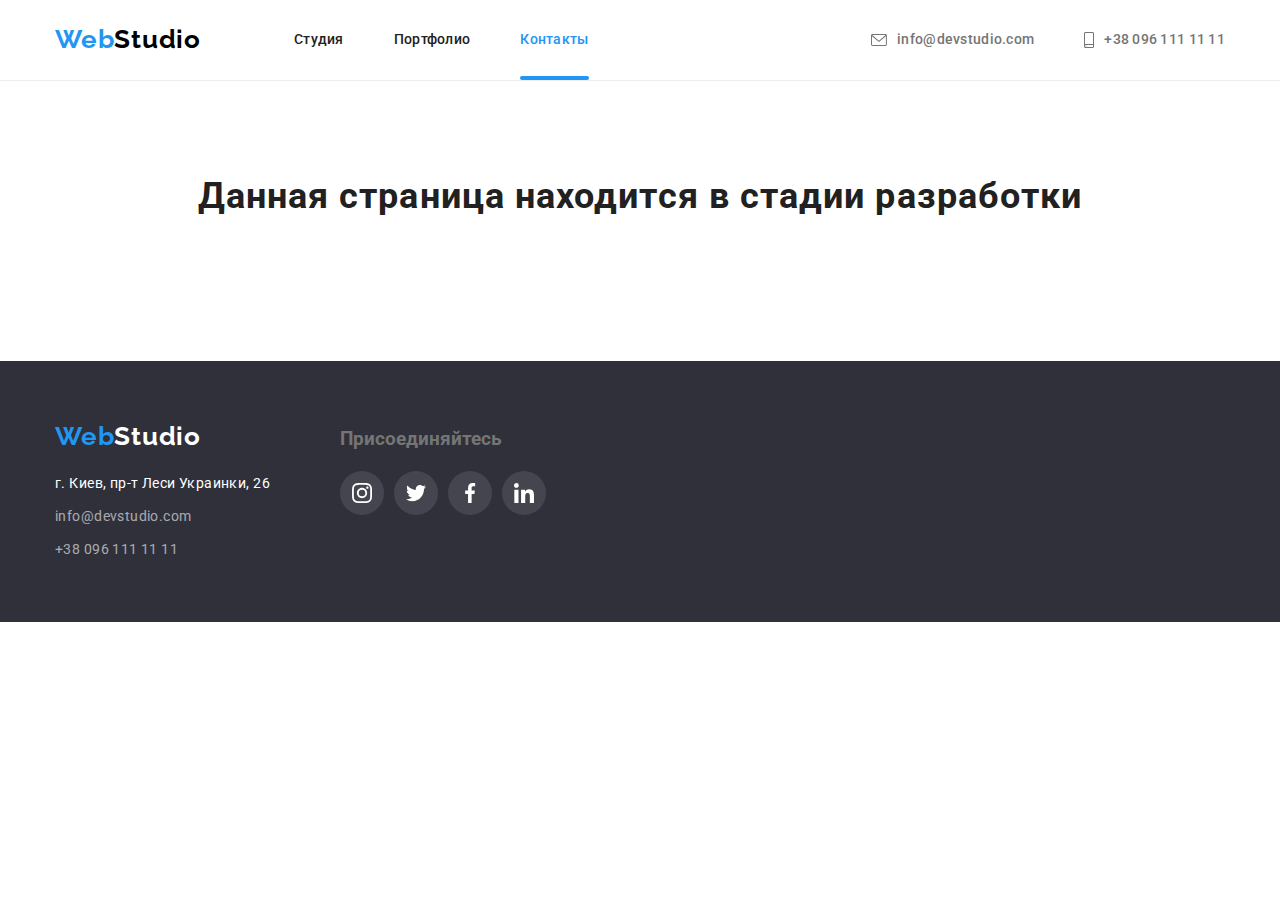
==== contacts.html @ 619aaa26 "Разметка и оформление форм" ====
<!DOCTYPE html>
<html lang="ru">
  <head>
    <meta charset="UTF-8" />
    <meta http-equiv="X-UA-Compatible" content="IE=edge" />
    <meta name="viewport" content="width=device-width, initial-scale=1.0" />
    <title>Контакты</title>
    <link rel="preconnect" href="https://fonts.googleapis.com" />
    <link rel="preconnect" href="https://fonts.gstatic.com" crossorigin />
    <link
      href="https://fonts.googleapis.com/css2?family=Raleway:wght@700&family=Roboto:wght@400;500;700;900&display=swap"
      rel="stylesheet"
    />
    <link
      rel="stylesheet"
      href="https://cdnjs.cloudflare.com/ajax/libs/modern-normalize/1.1.0/modern-normalize.min.css"
    />
    <link rel="stylesheet" href="./css/styles.css" />
  </head>
  <body>
    <header class="header">
      <div class="container header-container">
        <nav class="header-nav">
          <a href="./index.html" class="logo">Web<span class="logo-header">Studio</span></a>
          <ul class="header-nav-list">
            <li class="header-nav-item"><a href="./index.html" class="link header-nav-link">Студия</a></li>
            <li class="header-nav-item"><a href="./portfolio.html" class="link header-nav-link">Портфолио</a></li>
            <li class="header-nav-item"><a href="./contacts.html" class="link header-nav-link current">Контакты</a></li>
          </ul>
        </nav>
        <ul class="header-contact-list">
          <li class="header-contact-item">
            <a href="mailto:info@devstudio.com" class="link header-contact-link inside-wrapper">
              <svg class="icon header-contact-icon" width="16" height="12">
                <use href="./images/icons.svg#envelope"></use>
              </svg>
              info@devstudio.com
            </a>
          </li>
          <li class="header-contact-item">
            <a href="tel:+380961111111" class="link header-contact-link">
              <svg class="icon header-contact-icon" width="10" height="16">
                <use href="./images/icons.svg#smartphone"></use>
              </svg>
              +38 096 111 11 11
            </a>
          </li>
        </ul>
      </div>
    </header>
    <main>
      <section class="section">
        <div class="container">
          <h1 class="section-title">Данная страница находится в стадии разработки</h1>
        </div>
      </section>
    </main>

    <footer class="footer">
      <div class="container footer-container">
        <div class="footer-address-wrapper">
          <a href="./index.html" class="logo">Web<span class="logo-footer">Studio</span></a>
          <!-- Адрес -->
          <address class="footer-address">
            <p class="footer-location">г. Киев, пр-т Леси Украинки, 26</p>
            <ul class="footer-contact-list">
              <li class="footer-contact-item">
                <a href="mailto:info@devstudio.com" class="link">info@devstudio.com</a>
              </li>
              <li class="footer-contact-item">
                <a href="tel:+380961111111" class="link">+38 096 111 11 11</a>
              </li>
            </ul>
          </address>
        </div>
        <div class="footer-social-wrapper">
          <h3 class="footer-social-title">Присоединяйтесь</h3>
          <ul class="footer-social-list">
            <li class="footer-social-item">
              <a href="" class="footer-social-link link">
                <svg width="20" height="20" class="icon footer-social-icon">
                  <use href="./images/icons.svg#instagram"></use>
                </svg>
              </a>
            </li>
            <li class="footer-social-item">
              <a href="" class="footer-social-link link">
                <svg width="20" height="20" class="icon footer-social-icon">
                  <use href="./images/icons.svg#twitter"></use>
                </svg>
              </a>
            </li>
            <li class="footer-social-item">
              <a href="" class="footer-social-link link">
                <svg width="20" height="20" class="icon footer-social-icon">
                  <use href="./images/icons.svg#facebook"></use>
                </svg>
              </a>
            </li>
            <li class="footer-social-item">
              <a href="" class="footer-social-link link">
                <svg width="20" height="20" class="icon footer-social-icon">
                  <use href="./images/icons.svg#linkedin"></use>
                </svg>
              </a>
            </li>
          </ul>
        </div>
      </div>
    </footer>
  </body>
</html>
---- css/styles.css ----
:root {
  /* Главное оформление - темный текст на светлом фоне */
  /* Альтернативное (инверсное) оформление - светлый текст на темном фоне */

  /* Цвета фона: */

  /* #FFFFFF Хедер */
  /* #FFFFFF Особенности, чем занимаемся, примеры работ */
  --primary-background-color: #ffffff;

  /* #2F303A Герой */
  /* #2F303A Футер */
  --dark-background-color: #2f303a;

  /* #F5F4FA Наша команда */

  /* Цвета текста: */

  /* #2196F3, #000000 лого в хедере*/
  --logo-color: #000000;

  /* #ececec */
  --header-border-color: #ececec;

  /* #2196F3, #FFFFFF лого в футере*/

  /* #2196F3 - акцент*/
  --accent-color: #2196f3;

  /* #212121 - nav в хедере*/
  /* #212121 - заголовок в разделах */
  --title-color: #212121;

  /* #757575 - контакты в хедере */
  /* #757575 - абзацы */
  --primary-text-color: #757575;

  --member-item-shadow: 0px 1px 3px rgba(0, 0, 0, 0.12), 0px 1px 1px rgba(0, 0, 0, 0.14), 0px 2px 1px rgba(0, 0, 0, 0.2);

  /* #FFFFFF - заголовок и кнопка в герое */
  /* #FFFFFF - адрес в футере */
  --white-color: #ffffff;
  --title-secondary-color: #ffffff;

  /* rgba(255, 255, 255, 0.6) - контакты в футере */
  --address-contacts-color: rgb(255 255 255 / 0.6);

  /* #188ce8 - акцент кнопки в герое */
  --hero-button-accent-background-color: #188ce8;
  --hero-button-shadow: 0px 4px 4px rgba(0, 0, 0, 0.15);

  /* #F5F4FA - основной цвет фона кнопки в портфолио, фон секции наша команда */
  --portfolio-button-background-color: #f5f4fa;
  --team-section-background-color: #f5f4fa;

  --portfolio-accent-button-shadow: 0px 3px 1px rgba(0, 0, 0, 0.1), 0px 1px 2px rgba(0, 0, 0, 0.08),
    0px 2px 2px rgba(0, 0, 0, 0.12);

  /* #eeeeee */
  --portfolio-container-border-color: #eeeeee;

  /* Зазор в сетке между portfolio-item */
  --item-gap: 30px;

  --container-width: 1200px;

  --timing-function: cubic-bezier(0.4, 0, 0.2, 1);
}

body {
  min-width: var(--container-width);

  font-family: 'Roboto', sans-serif;

  color: var(--primary-text-color);

  font-size: 16px;
}

h1,
h2,
h3,
p {
  margin-top: 0;
  margin-bottom: 0;
}

ul {
  margin-top: 0;
  margin-bottom: 0;
  padding-left: 0;
  list-style-type: none;
}

.link {
  color: inherit;
  text-decoration: inherit;
}

.visually-hidden {
  position: absolute;
  width: 1px;
  height: 1px;
  margin: -1px;
  border: 0;
  padding: 0;
  white-space: nowrap;
  clip-path: inset(100%);
  clip: rect(0 0 0 0);
  overflow: hidden;
}

.container {
  width: var(--container-width);
  margin: 0 auto;
  padding: 0 15px;
}

.section {
  padding-top: 94px;
  padding-bottom: 94px;
}

.icon {
  --icon-accent-color: var(--accent-color);
  fill: currentColor;
}

.image {
  display: block;
}

.section-title {
  margin-bottom: 50px;

  font-size: 36px;
  line-height: 1.17;
  letter-spacing: 0.03em;

  color: var(--title-color);
  text-align: center;
}

.button {
  display: flex;
  padding: 10px 20px;
  min-width: 200px;
  justify-content: center;
  align-items: center;

  font-weight: 700;
  font-size: 16px;
  line-height: 1.88;
  letter-spacing: 0.06em;
  color: var(--title-secondary-color);

  background-color: var(--accent-color);
  border-radius: 4px;
  border-style: none;
  box-shadow: var(--hero-button-shadow);

  cursor: pointer;
  transition: background-color 250ms var(--timing-function);
}

.button:hover,
.button:focus {
  background-color: var(--hero-button-accent-background-color);
}

/*  Логотип */
.logo {
  font-family: 'Raleway', sans-serif;
  font-weight: 700;
  font-size: 26px;
  line-height: 1.2;
  letter-spacing: 0.03em;

  color: var(--accent-color);
  text-decoration: none;
}

.logo-footer {
  color: var(--white-color);
}

/* Хедер */

.logo-header {
  color: var(--logo-color);
}

.header {
  border-bottom: 1px solid var(--header-border-color);
}

.header-container {
  display: flex;
  align-items: center;
}

.header-nav {
  display: flex;
  align-items: center;
}

.header-nav-list {
  display: flex;
  margin-left: 93px;
}

.header-contact-list {
  display: flex;
  margin-left: auto;
}

.header-nav-item:not(:first-child),
.header-contact-item:not(:first-child) {
  margin-left: 50px;
}

.header-contact-icon {
  margin-right: 10px;
}

.header-nav-link {
  display: block;

  color: var(--title-color);
}

.header-contact-link {
  display: flex;
  align-items: center;
}

.header-nav-link,
.header-contact-link {
  padding-top: 32px;
  padding-bottom: 32px;
  font-weight: 500;
  font-size: 14px;
  line-height: 1.14;
  letter-spacing: 0.02em;

  transition: color 250ms var(--timing-function);
}

.header-nav-link {
  position: relative;
}
.header-nav-link.current::after {
  content: '';

  position: absolute;
  left: 0;
  bottom: 0;

  width: 100%;
  height: 4px;

  border-radius: 2px;
  background-color: var(--accent-color);

  animation: currentLinkAnimation 250ms var(--timing-function) both;
}

@keyframes currentLinkAnimation {
  from {
    transform: scaleX(0);
  }
  to {
    transform: scaleX(1);
  }
}

.header-nav-link:hover,
.header-nav-link:focus,
.header-nav-link.current,
.header-contact-link:hover,
.header-contact-link:focus {
  color: var(--accent-color);
}

/* Герой */

.hero {
  padding-top: 200px;
  padding-bottom: 200px;
  max-width: 1600px;
  margin-inline: auto;
  text-align: center;

  background-color: var(--dark-background-color);
  background-image: linear-gradient(to right, rgba(47, 48, 58, 0.4), rgba(47, 48, 58, 0.4)),
    url('../images/hero-background.jpg');
  background-size: cover;
  background-position: center;
}

.hero-title {
  margin-bottom: 30px;

  font-weight: 900;
  font-size: 44px;
  line-height: 1.36;
  letter-spacing: 0.06em;

  color: var(--title-secondary-color);
  text-transform: uppercase;
}

.hero-button {
  margin-inline: auto;
}

/* Особенности */

.features {
  padding-bottom: 0;
}

.features-list {
  display: flex;
  margin-left: calc(-1 * var(--item-gap));
}

.features-item {
  margin-left: var(--item-gap);
  flex-basis: calc(100% - 3 * var(--item-gap));
}

.features-title {
  margin-bottom: 10px;

  font-size: 14px;
  line-height: 1.14;
  letter-spacing: 0.03em;

  color: var(--title-color);
  text-transform: uppercase;
}

.features-text {
  font-size: 14px;
  line-height: 1.71;
  letter-spacing: 0.03em;
}

.features-icon-container {
  display: flex;
  justify-content: center;
  align-items: center;
  height: 120px;
  margin-bottom: 30px;
  color: var(--title-color);
  background-color: var(--team-section-background-color);
  border-radius: 4px;
}

/* Чем мы занимаемся */

.area-list {
  display: flex;
}

.area-item {
  position: relative;
}

.area-image-overlay {
  position: absolute;
  left: 0;
  bottom: 0;

  display: flex;
  height: 70px;
  width: 100%;
  justify-content: center;
  align-items: center;

  font-size: 14px;
  line-height: 1.14;
  letter-spacing: 0.03em;
  text-transform: uppercase;
  color: var(--title-secondary-color);

  background-color: rgba(47, 48, 58, 0.8);
}

.area-item:not(:first-child) {
  margin-left: 30px;
}
/* Наша команда */

.team {
  background-color: var(--team-section-background-color);
}

.team-list {
  display: flex;
  flex-wrap: wrap;
  margin-left: calc(-1 * var(--item-gap));
}

.team-item {
  flex-basis: calc(100% / 4 - var(--item-gap));
  margin-left: var(--item-gap);

  text-align: center;
  background-color: var(--white-color);

  box-shadow: var(--member-item-shadow);
  border-radius: 0px 0px 4px 4px;
}

.team-item-container {
  padding: 30px 32px;
}

.team-item:not(:first-child) {
  margin-left: auto;
}

.team-item-title,
.team-item-description {
  font-size: 16px;
  line-height: 1.2;
  letter-spacing: 0.03em;
}

.team-item-title {
  font-weight: 500;

  color: var(--title-color);
}

.team-item-text {
  margin-top: 10px;
}

.team-social-list {
  display: flex;
  margin-top: 16px;
  margin-left: -10px;
}

.team-social-item {
  margin-left: 10px;
}

.team-social-link {
  display: flex;
  justify-content: center;
  align-items: center;
  width: 44px;
  height: 44px;
  color: #afb1b8;
  border-radius: 50%;

  transition-property: color, background-color;
  transition-duration: 250ms;
  transition-timing-function: var(--timing-function);
}

.team-social-link:hover,
.team-social-link:focus {
  background-color: var(--accent-color);

  color: var(--title-secondary-color);
}

/* Постоянные клиенты */

.clients-list {
  display: flex;
  margin-left: calc(-1 * var(--item-gap));
}

.clients-item {
  flex-basis: calc(100% / 6 - var(--item-gap));
  height: 90px;
  margin-left: var(--item-gap);
}

.clients-link {
  display: flex;
  justify-content: center;
  align-items: center;
  height: 100%;
  border-width: 1px;
  border-style: solid;
  border-color: #afb1b8;
  color: #afb1b8;
  border-radius: 4px;

  transition-property: color, border-color;
  transition-duration: 250ms;
  transition-timing-function: var(--timing-function);
}

.clients-link:hover,
.clients-link:focus {
  color: var(--accent-color);
  border-color: var(--accent-color);
}

/* Портфолио */
.portfolio-filter-list {
  display: flex;
  justify-content: center;

  margin-bottom: 50px;
}
/* Наши работы */
.portfolio-filter-button {
  display: block;
  padding: 6px 22px;

  font-family: inherit;
  font-weight: 500;
  font-size: 16px;
  line-height: 1.62;
  letter-spacing: 0.03em;

  color: var(--title-color);
  background-color: var(--portfolio-button-background-color);

  cursor: pointer;

  border-style: none;
  border-radius: 4px;

  transition-property: color, background-color, box-shadow;
  transition-duration: 250ms;
  transition-timing-function: var(--timing-function);
}

.portfolio-filter-item:nth-child(n + 2) {
  margin-left: 8px;
}

.portfolio-filter-button:hover,
.portfolio-filter-button:focus,
.portfolio-filter-button.selected {
  color: var(--white-color);
  background-color: var(--accent-color);
  box-shadow: var(--portfolio-accent-button-shadow);
}

.portfolio-list {
  display: flex;
  flex-wrap: wrap;

  margin-top: calc(-1 * var(--item-gap));
  margin-left: calc(-1 * var(--item-gap));
}

.portfolio-item {
  flex-basis: calc(100% / 3 - var(--item-gap));
  margin-top: var(--item-gap);
  margin-left: var(--item-gap);
}

/*
.portfolio-item {
  width: calc((100% - 2 * 30px) / 3);
}

.portfolio-item:not(:nth-child(3n + 1)) {
  margin-left: 30px;
}

.portfolio-item:not(:nth-child(-n + 3)) {
  margin-top: 30px;
}
*/

.portfolio-image-container {
  position: relative;
  overflow: hidden;
}

.portfolio-image-overlay {
  position: absolute;
  left: 0;
  top: 100%;
  transform: translateY(0);

  display: flex;
  width: 100%;
  height: 100%;
  padding: 24px;
  justify-content: center;
  align-items: center;

  font-size: 18px;
  line-height: 1.56;
  letter-spacing: 0.03em;
  color: var(--white-color);

  background-color: rgba(33, 150, 243, 0.9);
  transition: transform 250ms var(--timing-function);
}

.portfolio-link:hover .portfolio-image-overlay,
.portfolio-link:focus .portfolio-image-overlay {
  transform: translateY(-100%);
}

.portfolio-container {
  padding: 20px 24px;
  border: 1px solid var(--portfolio-container-border-color);
  border-top: none;
}

.portfolio-title {
  margin-top: 0;
  margin-bottom: 4px;

  font-size: 18px;
  line-height: 2;
  letter-spacing: 0.06em;

  color: var(--title-color);
}

.portfolio-type {
  font-size: 16px;
  line-height: 1.88;
  letter-spacing: 0.03em;
}

.portfolio-link {
  display: block;

  transition: box-shadow 250ms var(--timing-function);
}

.portfolio-link:hover,
.portfolio-link:focus {
  box-shadow: 0px 1px 1px rgba(0, 0, 0, 0.12), 0px 4px 4px rgba(0, 0, 0, 0.06), 1px 4px 6px rgba(0, 0, 0, 0.16);
}
/* Футер */

.footer {
  padding-top: 60px;
  padding-bottom: 60px;

  background-color: var(--dark-background-color);
}

.footer-container {
  display: flex;
  align-items: baseline;
}

.footer-address {
  margin-top: 20px;
  font-style: normal;
  font-size: 14px;
  line-height: 1.71;
  letter-spacing: 0.03em;
}

.footer-location {
  color: var(--title-secondary-color);
}

.footer-contact-list {
  margin-top: 9px;
  color: var(--address-contacts-color);
}

.footer-contact-item:not(:first-child) {
  margin-top: 9px;
}

.footer-social-wrapper {
  margin-left: 70px;
}

.footer-title {
  display: block;
  font-size: 14px;
  line-height: 1.23;
  letter-spacing: 0.03em;
  text-transform: uppercase;

  color: #ffffff;
}

.footer-social-list {
  --item-size: 44px;
  --item-count: 4;
  --item-gap: 10px;
  display: flex;
  margin-top: 20px;
  width: calc(var(--item-size) * var(--item-count) + var(--item-gap) * (var(--item-count) - 1));
}

.footer-social-item {
  flex-basis: var(--item-size);
  height: var(--item-size);
  /* flex-shrink: 0; */
}

.footer-social-item:not(:first-child) {
  margin-left: var(--item-gap);
}
.footer-social-link {
  display: flex;
  width: 100%;
  height: 100%;
  border-radius: 50%;
  background-color: rgba(255, 255, 255, 0.1);
  justify-content: center;
  align-items: center;
  color: var(--title-secondary-color);

  transition: background-color 250ms var(--timing-function);
}

.footer-social-link:hover,
.footer-social-link:focus {
  background-color: var(--accent-color);
}

.footer-subscriptions-container {
  margin-left: auto;
}

.subscriptions-form {
  display: flex;
  margin-top: 20px;
  align-items: center;
}

.subscriptions-input {
  display: block;
  width: 358px;
  height: 50px;
  padding: 15px 16px;

  font-size: 16px;
  line-height: 1.25;
  letter-spacing: 0.03em;
  color: rgba(255, 255, 255, 0.6);

  background-color: transparent;
  border: 1px solid rgba(255, 255, 255, 0.3);
  filter: drop-shadow(0px 4px 4px rgba(0, 0, 0, 0.15));
  border-radius: 4px;
  outline: none;

  transition: border-color 250ms var(--timing-function);
}

.subscriptions-input::placeholder {
  color: rgba(255, 255, 255, 0.6);
}

.subscriptions-button {
  margin-left: 12px;
}

.subscriptions-icon {
  margin-left: 10px;
  fill: currentColor;
}

/* Модальное окно */

.is-hidden {
  visibility: hidden;
  opacity: 0;
  pointer-events: none;
}

.modal-backdrop {
  position: fixed;
  left: 0;
  top: 0;
  width: 100%;
  height: 100%;

  background-color: rgba(0, 0, 0, 0.2);

  transition-property: opacity, visibility;
  transition-duration: 300ms;

  cursor: not-allowed;
}

.modal-window {
  position: absolute;
  top: 50%;
  left: 50%;
  transform: translate(-50%, -50%);

  width: 528px;
  height: 581px;
  padding: 40px;

  background: var(--primary-background-color);
  box-shadow: 0px 1px 3px rgba(0, 0, 0, 0.12), 0px 1px 1px rgba(0, 0, 0, 0.14), 0px 2px 1px rgba(0, 0, 0, 0.2);
  border-radius: 4px;

  transition-property: opacity, visibility, transform;
  transition-duration: 300ms;

  cursor: default;
}

.is-hidden .modal-window {
  transform: translate(-50%, -50%) scale(0);
}

.modal-close-button {
  position: absolute;
  top: 8px;
  right: 8px;

  display: flex;
  width: 30px;
  height: 30px;
  padding: 0;
  justify-content: center;
  align-items: center;

  color: #000000;

  border: 1px solid rgba(0, 0, 0, 0.1);
  border-radius: 50%;
  cursor: pointer;
  transition: color 250ms var(--timing-function);
}

.modal-close-button:hover,
.modal-close-button:focus {
  color: var(--accent-color);
}

.modal-title {
  display: block;
  margin-bottom: 12px;

  font-weight: 700;
  font-size: 20px;
  line-height: 1.15;
  text-align: center;
  letter-spacing: 0.03em;

  color: var(--title-color);
}

.form-field {
  display: block;
  margin-bottom: 10px;
}

.form-label {
  /* display: block; */

  font-size: 12px;
  line-height: 1.17;
  letter-spacing: 0.01em;
  margin-bottom: 4px;
}

.form-field:focus-within .field-icon {
  color: var(--accent-color);
}

.form-input-container {
  position: relative;
}

.form-input {
  display: block;
  width: 100%;
  height: 40px;
  padding-left: 40px;
  padding-right: 12px;

  font-size: 12px;
  line-height: 1.17;
  letter-spacing: 0.01em;

  border: 1px solid rgba(33, 33, 33, 0.2);
  border-radius: 4px;
  outline: none;

  transition: border-color 250ms var(--timing-function);
}

.form-input:focus {
  border-color: var(--accent-color);
  /* border: none; */
}

.form-input-container .field-icon {
  color: var(--title-color);
  fill: currentColor;

  transition: color 250ms var(--timing-function);
}

.form-input-container > .field-icon {
  position: absolute;
  top: 50%;
  left: 12px;
  transform: translateY(-50%);
}

.form-textarea {
  display: block;
  width: 100%;
  height: 120px;
  padding: 12px 16px;

  font-size: 12px;
  line-height: 1.17;
  letter-spacing: 0.01em;

  border: 1px solid rgba(33, 33, 33, 0.2);
  border-radius: 4px;
  outline: none;

  transition: border-color 250ms var(--timing-function);

  resize: none;
}

.form-textarea:focus {
  border-color: var(--accent-color);
}

.form-textarea::placeholder {
  font-size: 12px;
  line-height: 1.17;
  letter-spacing: 0.01em;

  color: rgba(117, 117, 117, 0.5);
}

.form-checkbox > .field-icon {
  fill: currentColor;
  --mark-color: green;
  /* display: block; */
}

.form-checkbox {
  position: relative;
  display: flex;
  margin-bottom: 20px;
  padding-top: 10px;
  padding-bottom: 10px;
  padding-left: 12px;
  align-items: center;

  font-size: 14px;
  line-height: 1.71;
  letter-spacing: 0.03em;
  color: #757575;

  border: 1px solid transparent;
  border-radius: 4px;
  transition: border-color 250ms var(--timing-function);
}

.form-checkbox:focus-within {
  border-color: var(--accent-color);
}

.form-checkbox-mark {
  position: absolute;
  width: 1px;
  height: 1px;
  margin: -1px;
  border: 0;
  padding: 0;
  white-space: nowrap;
  clip-path: inset(100%);
  clip: rect(0 0 0 0);
  overflow: hidden;
}

.custom-checkbox {
  border: 1.75px solid var(--title-color);
  border-radius: 2px;
  margin-right: 8px;

  color: var(--white-color);
  background-color: var(--white-color);

  transition-property: border-color, color, background-color;
  transition-duration: 250ms;
  transition-timing-function: var(--timing-function);

  cursor: pointer;
}

.form-checkbox-mark:checked + .custom-checkbox {
  background-color: var(--accent-color);
  border-color: transparent;
}

.mark-icon {
  display: block;
  margin: -1.75px;
  fill: currentColor;
  stroke: currentColor;
}

.agreement-link {
  color: var(--accent-color);
}

.submit-button {
  margin-inline: auto;
}
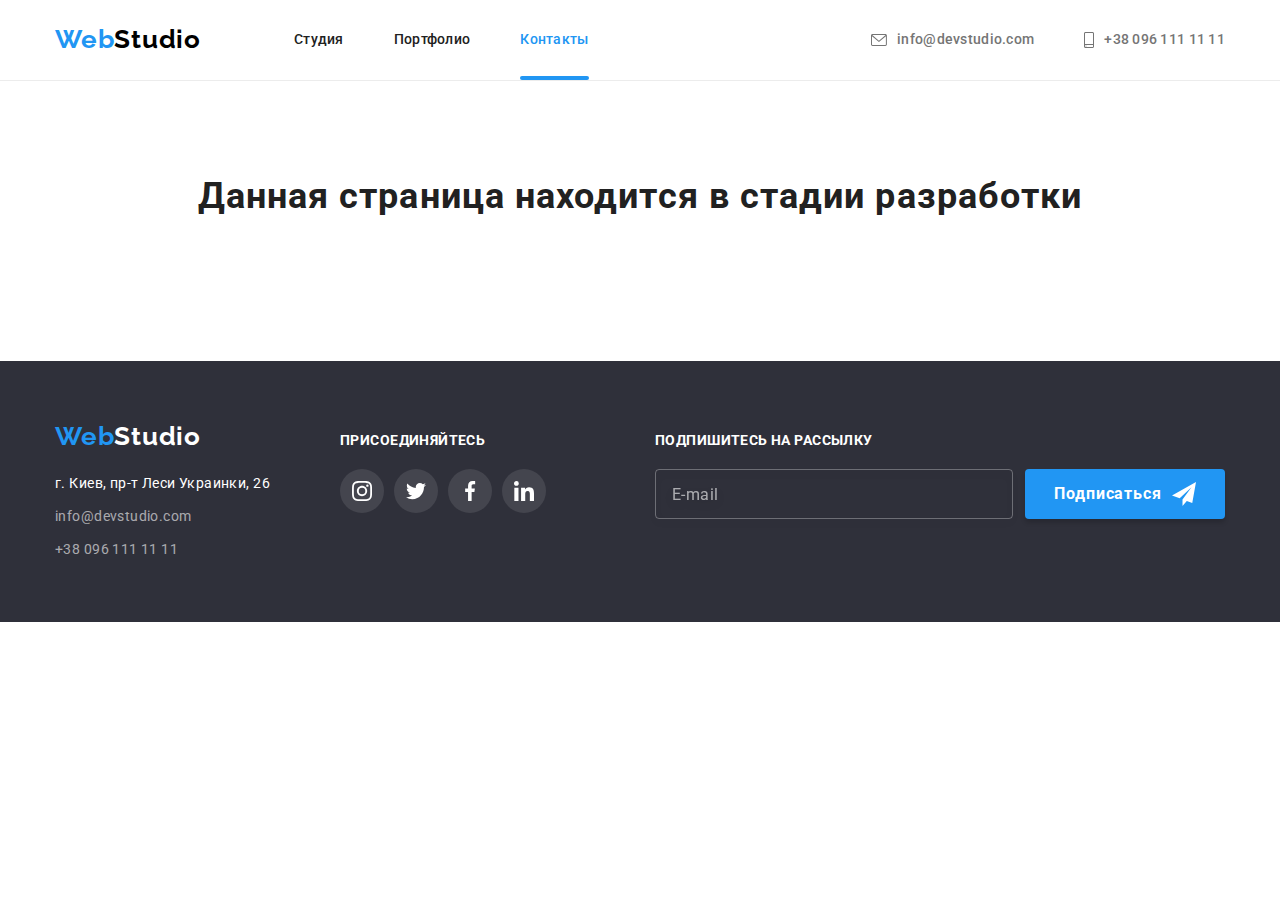
==== commit ac7b4a87: "Обновляет футер в portfolio.html" ====
--- a/contacts.html
+++ b/contacts.html
@@ -73,8 +73,9 @@
             </ul>
           </address>
         </div>
+
         <div class="footer-social-wrapper">
-          <h3 class="footer-social-title">Присоединяйтесь</h3>
+          <strong class="footer-title">Присоединяйтесь</strong>
           <ul class="footer-social-list">
             <li class="footer-social-item">
               <a href="" class="footer-social-link link">
@@ -106,6 +107,19 @@
             </li>
           </ul>
         </div>
+
+        <div class="footer-subscriptions-container">
+          <strong class="footer-title">Подпишитесь на рассылку</strong>
+          <form action="" class="subscriptions-form">
+            <input type="email" name="email" class="subscriptions-input" placeholder="E-mail" />
+            <button type="submit" class="button subscriptions-button">
+              Подписаться
+              <svg class="subscriptions-icon" width="24" height="24">
+                <use href="./images/icons.svg#send"></use>
+              </svg>
+            </button>
+          </form>
+        </div>
       </div>
     </footer>
   </body>
--- a/css/styles.css
+++ b/css/styles.css
@@ -964,14 +964,14 @@
   letter-spacing: 0.03em;
   color: #757575;
 
-  border: 1px solid transparent;
+  /* border: 1px solid transparent;
   border-radius: 4px;
-  transition: border-color 250ms var(--timing-function);
-}
-
+  transition: border-color 250ms var(--timing-function); */
+}
+/* 
 .form-checkbox:focus-within {
   border-color: var(--accent-color);
-}
+} */
 
 .form-checkbox-mark {
   position: absolute;
